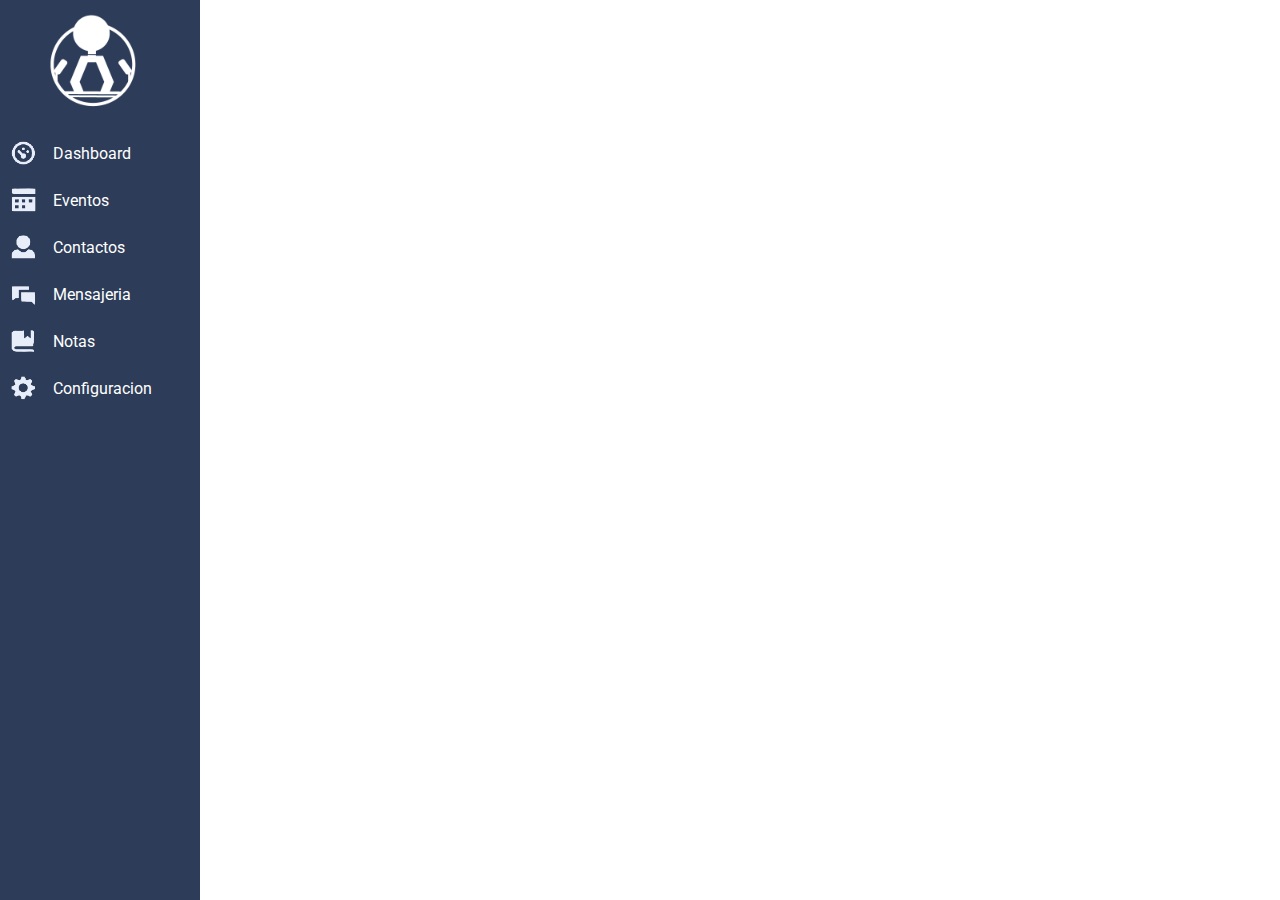
==== menu.html @ 8b55b1e7 "BarraLateralMenu" ====
<!DOCTYPE html>
<html lang="es">
<head>
    <link rel="stylesheet" href="menu.css">
    <link rel="preconnect" href="https://fonts.googleapis.com">
    <link rel="preconnect" href="https://fonts.gstatic.com" crossorigin>
    <link href="https://fonts.googleapis.com/css2?family=Roboto&display=swap" rel="stylesheet">
</head>

<body>
    <header>
        
        <div class="sidebar">
            <img class="Logo" src="Logox.png" alt="Logo">
            <ul>
              <li><a href="#"><img class="iconimg" src="/Png/Dash.png" alt="IMG">Dashboard</a></li>
              <li><a href="#"><img class="iconimg" src="/Png/Act.png" alt="Logo">Eventos</a></li>
              <li><a href="#"><img class="iconimg" src="/Png/Cont.png" alt="Logo">Contactos</a></li>
              <li><a href="#"><img class="iconimg" src="/Png/Mensajes.png" alt="Logo">Mensajeria</a></li>
              <li><a href="#"><img class="iconimg" src="/Png/Notas.png" alt="Logo">Notas</a></li>
              <li><a href="#"><img class="iconimg" src="/Png/Confi.png" alt="Logo">Configuracion</a></li>
            </ul>
          </div>
    </header>
    <main>

    </main>
    <div>

    </div>
</body>
</html>
---- menu.css ----
body {
    margin: 0;
    padding: 0;
    
    
  }
  header {
    font-family: 'Roboto', sans-serif;
  }
  
  .Logo {
    align-items: center;
    width: 50%;
    padding-left: 20%;
    padding-top: 5%;
    
  }

  .sidebar {
    width: 200px;
    height: 100vh;
    background-color: #2D3C59;
    color: #fff;
    float: left;
    
    align-items: center;
    
  }
  .iconimg {
    width: 15%;
    margin-right: 16px;
    position: relative;
  }
  .sidebar ul {
    list-style-type: none;
    padding: 0;
    
  }
  
  .sidebar li {
    padding: 10px;
    transition-property: padding;
    transition-property: margin;
    transition-duration: 0.05s;
    transition-delay: 0;;
    transition-timing-function: ease;
    
  }
  
  .sidebar a {
    color: #fff;
    text-decoration: none;
    display: flex;
    align-items: center;
    
  }

  li:hover {
    background-color: #222e46;
    color: rgb(255, 255, 255);
    padding: 4%;
    margin: 3%;
    border-radius: 10px 10px 10px 10px;
  }
  
 
  


  h1, p {
    color: #333;
  }
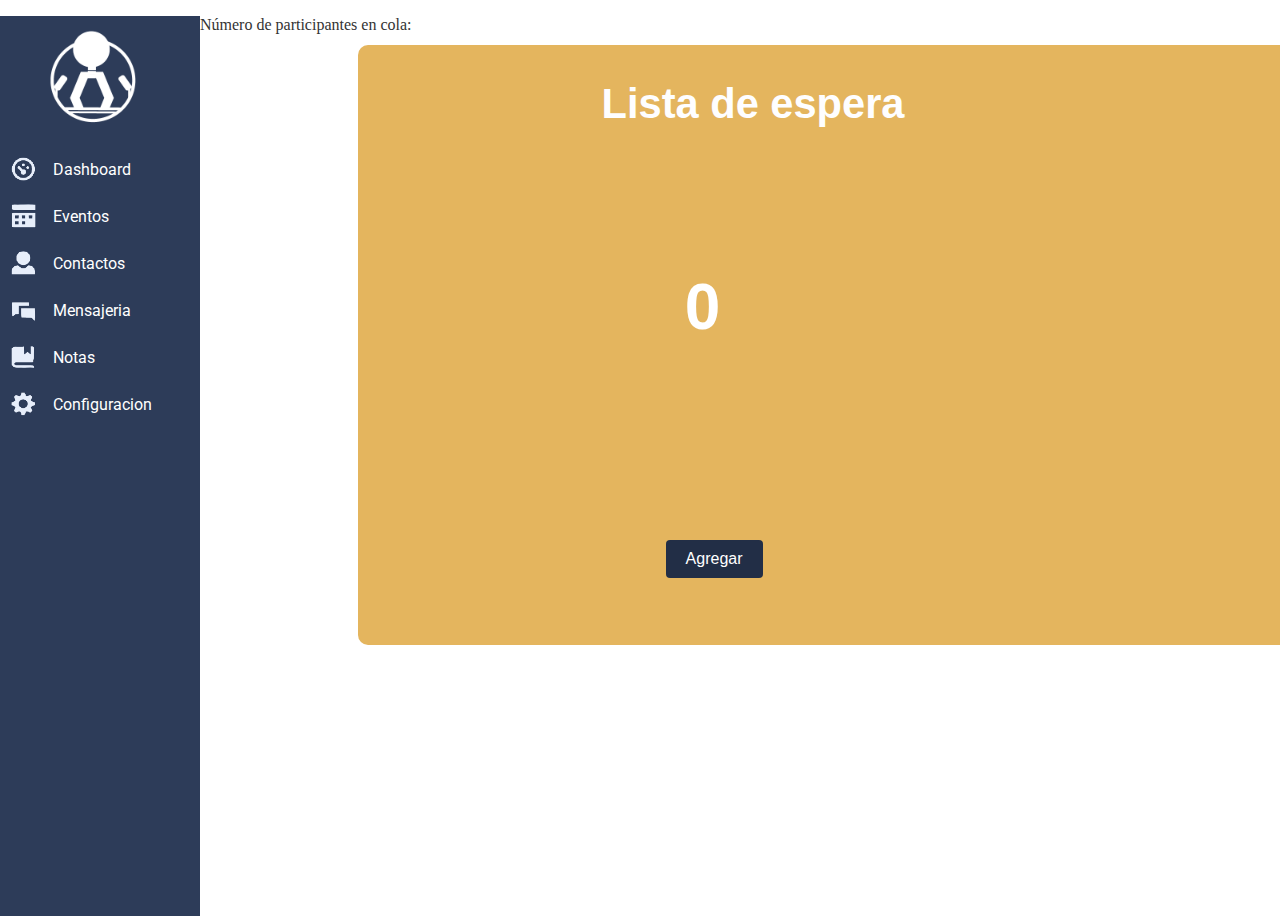
==== commit 25c978db: "Cambios de lista de espera" ====
--- a/menu.html
+++ b/menu.html
@@ -23,10 +23,20 @@
           </div>
     </header>
     <main>
+      <div class="cajilla"></div>
+      <h2 class="Listx">Lista de espera</h2>
+      <button class="botonm" onclick="agregarPersona()">Agregar</button>
+      <p class="contador">Número de participantes en cola: </p>
+      <span class="Sa" id="contador">0</span>
+      <ul class="caca" id="lista-espera">
+        
+      </ul>
+      
+    </main>
+    
 
-    </main>
-    <div>
+    
+    <script src="assets/js/script2.js"></script>
+</body>
 
-    </div>
-</body>
 </html>--- a/menu.css
+++ b/menu.css
@@ -70,4 +70,78 @@
   h1, p {
     color: #333;
   }
-  +  
+  .Listx {
+    text-align: center;
+    position: absolute;
+    top: 5%;
+    left: 47%;
+    font-size: 260%;
+    font-family: Arial, Helvetica, sans-serif;
+    color: #fefeff;
+    font-weight: bold;
+  }
+
+  .cajilla {
+      position: absolute;
+      width: 1000px;
+      left: 28%;
+      top: 5%;
+      height: 600px;
+      background-color: #e4b55e;
+      border-radius: 10px 10px 10px 10px;
+      
+  }
+  .botonm {
+      left: 52%;
+      top: 60%;
+      position: absolute;
+      display: inline-block;
+      padding: 10px 20px;
+      font-size: 16px;
+      text-align: center;
+      text-decoration: none;
+      background-color: #222e46;
+      color: #fff;
+      border: none;
+      border-radius: 4px;
+      cursor: pointer;
+  }
+
+  .botonm:hover {
+    left: 52%;
+    top: 60%;
+    position: absolute;
+    display: inline-block;
+    padding: 10px 20px;
+    font-size: 16px;
+    text-align: center;
+    text-decoration: none;
+    background-color: #a65638;
+    color: #ffffff;
+    border: none;
+    border-radius: 4px;
+    cursor: pointer;
+}
+
+  
+  .Sa {
+    position: absolute;
+    left: 53.5%;
+    top: 30%;
+    font-size: 400%;
+    font-family: Arial, Helvetica, sans-serif;
+    font-weight: bolder;
+    color: white;
+    
+  }
+  .caca {
+    position: absolute;
+    left: 53.5%;
+    top: 30%;
+
+  }
+
+  .contador {
+    
+  }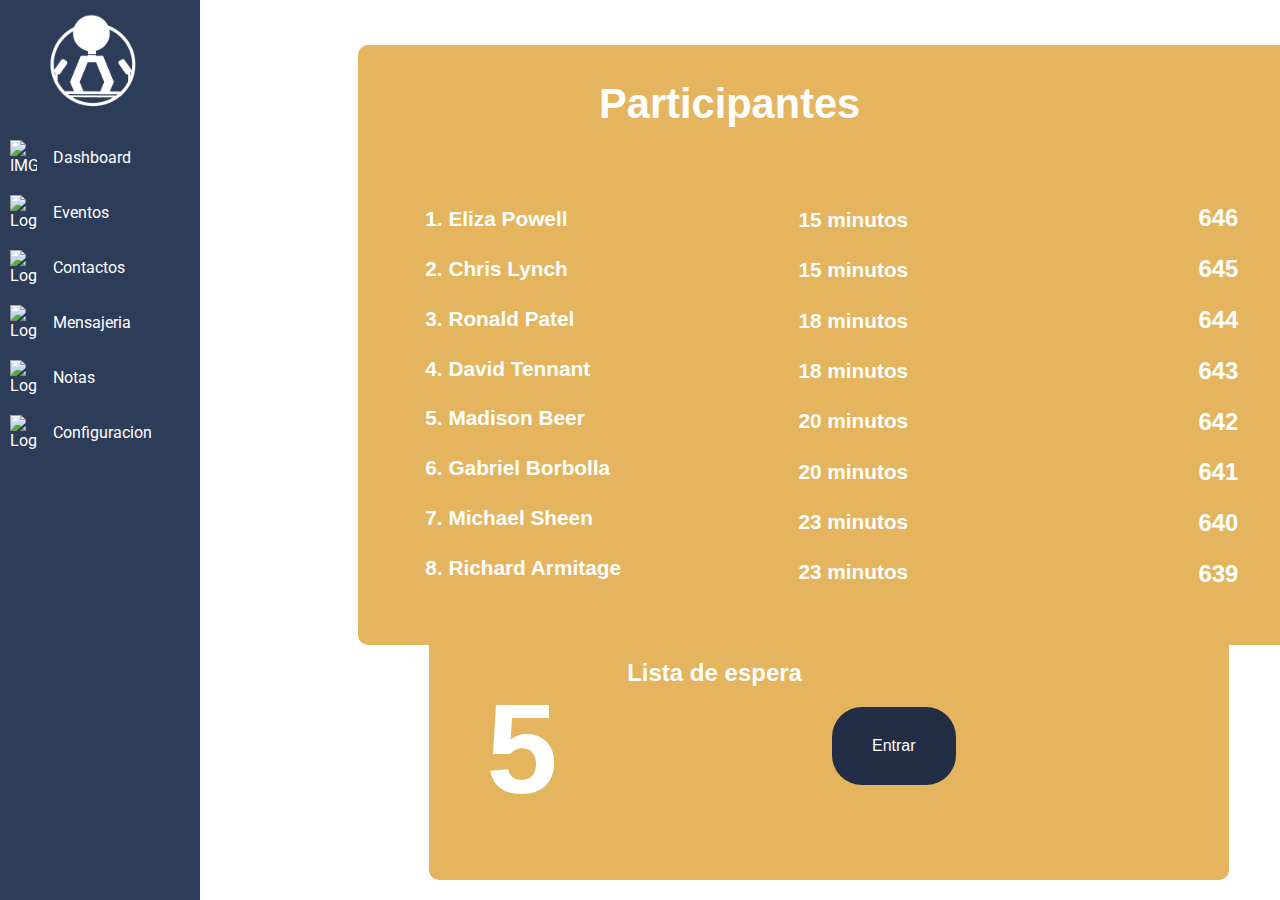
==== commit e112ef4a: "Lista de espera completada" ====
--- a/menu.html
+++ b/menu.html
@@ -13,25 +13,66 @@
         <div class="sidebar">
             <img class="Logo" src="Logox.png" alt="Logo">
             <ul>
-              <li><a href="#"><img class="iconimg" src="/Png/Dash.png" alt="IMG">Dashboard</a></li>
-              <li><a href="#"><img class="iconimg" src="/Png/Act.png" alt="Logo">Eventos</a></li>
-              <li><a href="#"><img class="iconimg" src="/Png/Cont.png" alt="Logo">Contactos</a></li>
-              <li><a href="#"><img class="iconimg" src="/Png/Mensajes.png" alt="Logo">Mensajeria</a></li>
-              <li><a href="#"><img class="iconimg" src="/Png/Notas.png" alt="Logo">Notas</a></li>
-              <li><a href="#"><img class="iconimg" src="/Png/Confi.png" alt="Logo">Configuracion</a></li>
+              <li><a href="#"><img class="iconimg" src="https://i.postimg.cc/sxM8nBQL/Dash.png" alt="IMG">Dashboard</a></li>
+              <li><a href="#"><img class="iconimg" src="https://i.postimg.cc/nzJhfJYT/Act.png" alt="Logo">Eventos</a></li>
+              <li><a href="#"><img class="iconimg" src="https://i.postimg.cc/WbBRH77w/Cont.png" alt="Logo">Contactos</a></li>
+              <li><a href="#"><img class="iconimg" src="https://i.postimg.cc/nVWNX1Nf/Mensajes.png" alt="Logo">Mensajeria</a></li>
+              <li><a href="#"><img class="iconimg" src="https://i.postimg.cc/5NFTLCMY/Notas.png" alt="Logo">Notas</a></li>
+              <li><a href="#"><img class="iconimg" src="https://i.postimg.cc/CM6pj0Bt/Confi.png" alt="Logo">Configuracion</a></li>
             </ul>
           </div>
     </header>
     <main>
-      <div class="cajilla"></div>
-      <h2 class="Listx">Lista de espera</h2>
-      <button class="botonm" onclick="agregarPersona()">Agregar</button>
-      <p class="contador">Número de participantes en cola: </p>
-      <span class="Sa" id="contador">0</span>
+      <div class="jup">
+        
+      </div>
+      <div class="cajilla">
+        <ul class="koala">
+          <li>Eliza Powell</li>
+          <li>Chris Lynch</li>
+          <li>Ronald Patel</li>
+          <li>David Tennant</li>
+          <li>Madison Beer</li>
+          <li>Gabriel Borbolla</li>
+          <li>Michael Sheen</li>
+          <li>Richard Armitage</li>
+        </ul>
+        <ul class="koala2">
+          <li>15 minutos</li>
+          <li>15 minutos</li>
+          <li>18 minutos</li>
+          <li>18 minutos</li>
+          <li>20 minutos</li>
+          <li>20 minutos</li>
+          <li>23 minutos</li>
+          <li>23 minutos</li>
+        </ul>
+        <ul class="koala3">
+          <li>646</li>
+          <li>645</li>
+          <li>644</li>
+          <li>643</li>
+          <li>642</li>
+          <li>641</li>
+          <li>640</li>
+          <li>639</li>
+        </ul>
+      </div>
+      <h2 class="Listx">Participantes</h2>
+      <button class="botonm" onclick="agregarPersona()">Entrar</button>
+      <p class="contador"></p>
+      <span class="Sa" id="contador">5</span>
       <ul class="caca" id="lista-espera">
         
+      
+        
+      
+        <div>
+          
+          
+        </div>
       </ul>
-      
+      <h2 class="Listxx">Lista de espera</h2>
     </main>
     
 
--- a/menu.css
+++ b/menu.css
@@ -75,7 +75,7 @@
     text-align: center;
     position: absolute;
     top: 5%;
-    left: 47%;
+    left: 46.8%;
     font-size: 260%;
     font-family: Arial, Helvetica, sans-serif;
     color: #fefeff;
@@ -93,43 +93,43 @@
       
   }
   .botonm {
-      left: 52%;
-      top: 60%;
+      left: 65%;
+      top: 78.5%;
       position: absolute;
       display: inline-block;
-      padding: 10px 20px;
+      padding: 30px 40px;
       font-size: 16px;
       text-align: center;
       text-decoration: none;
       background-color: #222e46;
       color: #fff;
       border: none;
-      border-radius: 4px;
+      border-radius: 30px;
       cursor: pointer;
   }
 
   .botonm:hover {
-    left: 52%;
-    top: 60%;
+    left: 65%;
+      top: 78.5%;
     position: absolute;
     display: inline-block;
-    padding: 10px 20px;
+    padding: 30px 40px;
     font-size: 16px;
     text-align: center;
     text-decoration: none;
     background-color: #a65638;
     color: #ffffff;
     border: none;
-    border-radius: 4px;
+    border-radius: 30px;
     cursor: pointer;
 }
 
   
   .Sa {
     position: absolute;
-    left: 53.5%;
-    top: 30%;
-    font-size: 400%;
+    left: 38%;
+    top: 75%;
+    font-size: 800%;
     font-family: Arial, Helvetica, sans-serif;
     font-weight: bolder;
     color: white;
@@ -137,11 +137,85 @@
   }
   .caca {
     position: absolute;
-    left: 53.5%;
-    top: 30%;
+    left: 46.5%;
+    top: 80%;
+    font-family: Arial, Helvetica, sans-serif;
+    color: white;
+    list-style-type: none;
+    display: inline-block;
+    
 
   }
 
   .contador {
-    
+    position: absolute;
+    left: 47.9%;
+    top: 15%;
+    font-weight: bolder;
+    font-family: Arial, Helvetica, sans-serif;
+    color: white;
+  }
+
+  .jup {
+      position: absolute;
+      width: 800px;
+      left: 33.5%;
+      top: 70%;
+      height: 250px;
+      background-color: #e4b55e;
+      border-radius:  10px 10px 10px 10px;
+  }
+
+  .koala {
+    position: absolute;
+    top: 20%;
+    left: 5%;
+    font-family: Arial, Helvetica, sans-serif;
+    font-weight: bolder;
+    
+    list-style-type: decimal;
+  }.koala li {
+    margin-top: 15%;
+    font-size: 130%;
+    color: #ffffff;
+  }
+
+  .koala2 {
+    position: absolute;
+    top: 20.1%;
+    left: 40%;
+
+    font-family: Arial, Helvetica, sans-serif;
+    font-weight: bolder;
+    
+    list-style-type: none;
+  }.koala2 li {
+    margin-top: 24%;
+    font-size: 130%;
+    color: #ffffff;
+  }
+  .koala3 {
+    position: absolute;
+    top: 20.1%;
+    left: 80%;
+
+    font-family: Arial, Helvetica, sans-serif;
+    font-weight: bolder;
+    
+    list-style-type: none;
+  }.koala3 li {
+    margin-top: 57%;
+    font-size: 150%;
+    color: #ffffff;
+  }
+
+  .Listxx {
+    
+    position: absolute;
+    top: 71%;
+    left: 49%;
+    font-size: 150%;
+    font-family: Arial, Helvetica, sans-serif;
+    color: #fefeff;
+    font-weight: bold;
   }